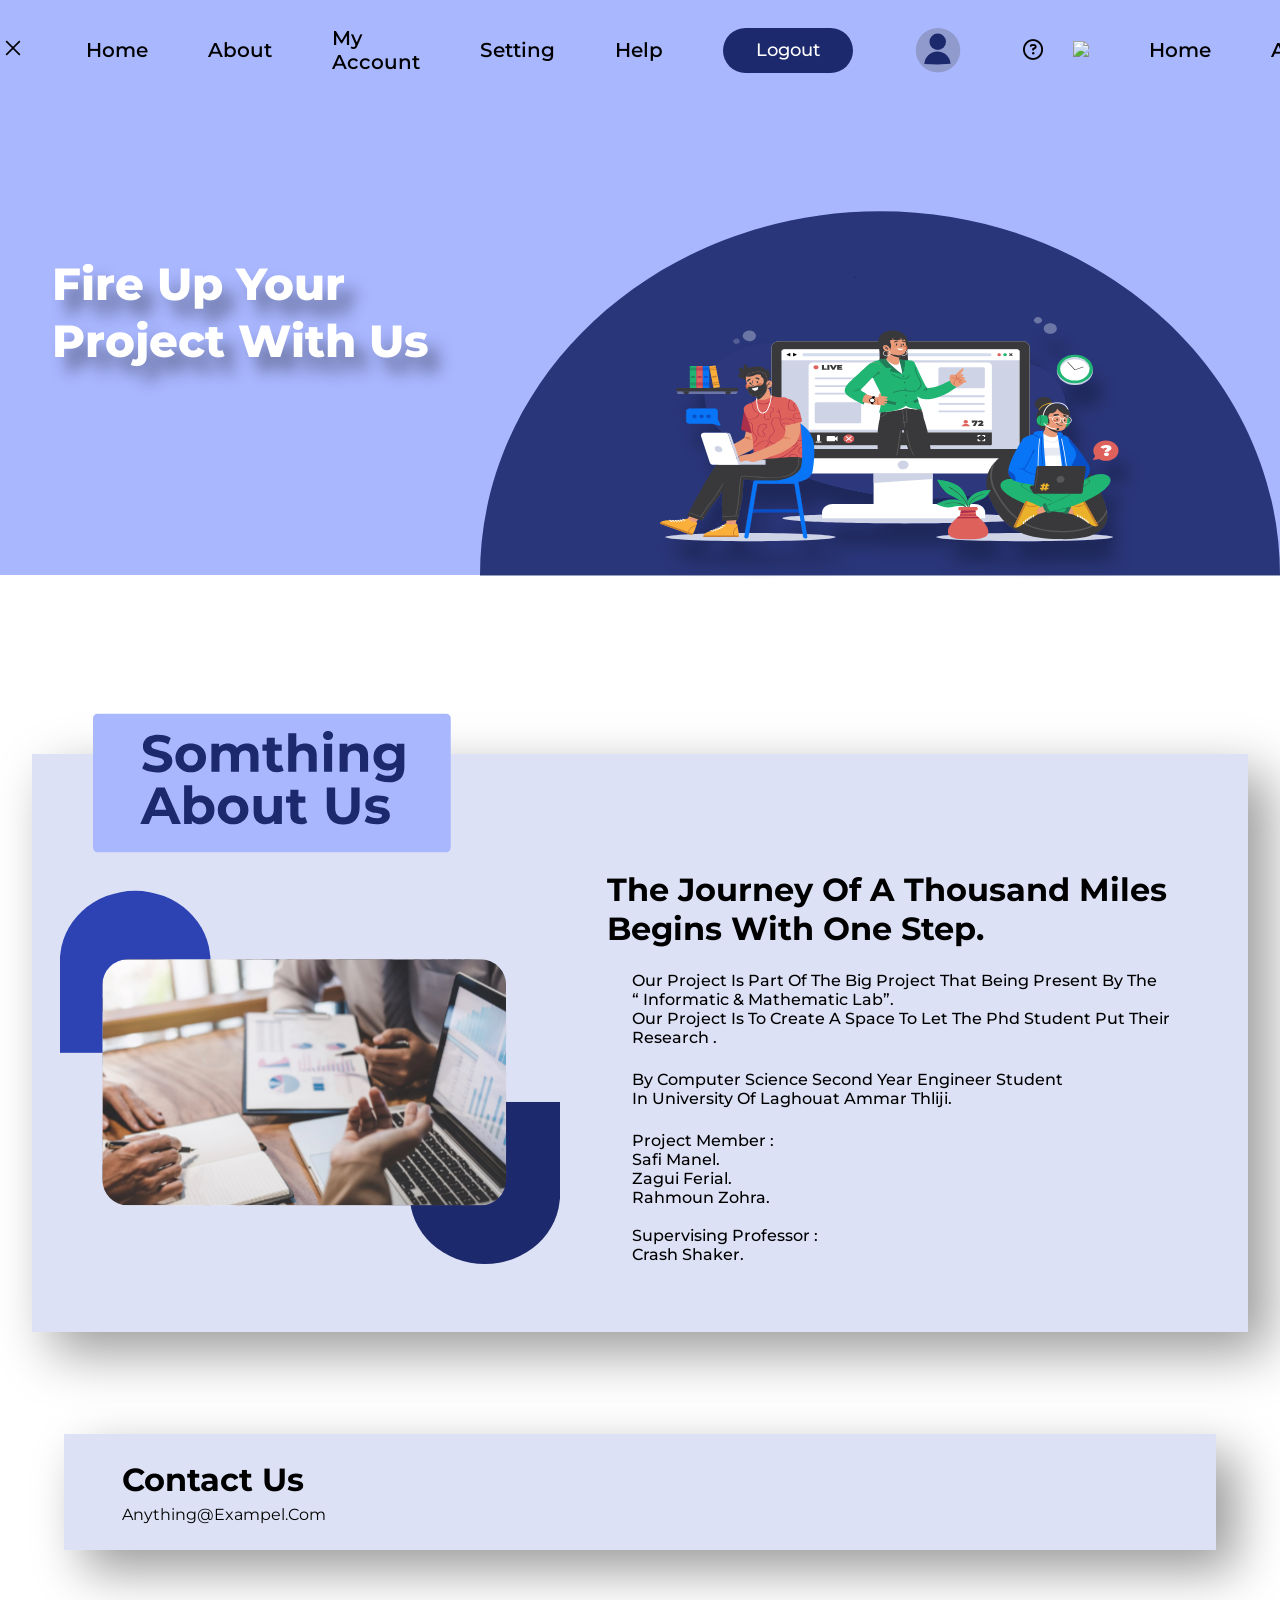
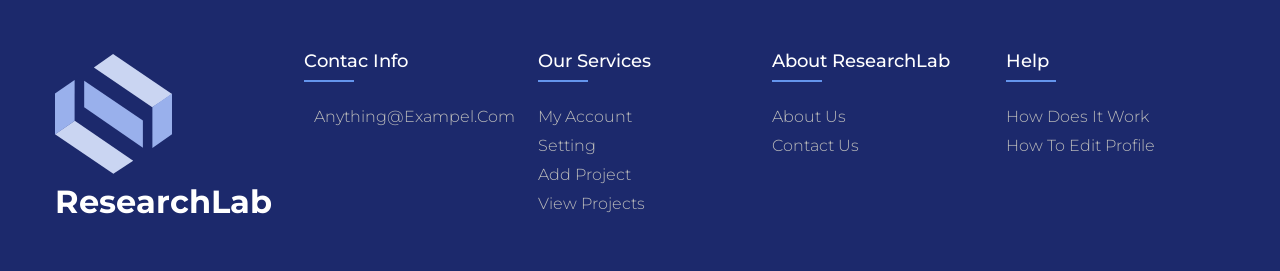
==== About2.html @ c6e063c0 "Update About2.html" ====
<!DOCTYPE html>
<html lang="en">
<head>
    <meta charset="UTF-8">
    <meta name="viewport" content="width=device-width, initial-scale=1.0">
    <title>َAbout</title>

    <link rel="stylesheet" href="AboutStyle2.css"> 
    <link rel="stylesheet" href="https://cdnjs.cloudflare.com/ajax/libs/font-awesome/6.5.1/css/all.min.css" integrity="sha512-DTOQO9RWCH3ppGqcWaEA1BIZOC6xxalwEsw9c2QQeAIftl+Vegovlnee1c9QX4TctnWMn13TZye+giMm8e2LwA==" crossorigin="anonymous" referrerpolicy="no-referrer" /> 
    <link rel="stylesheet" href="@import url('https://fonts.googleapis.com/css2?family=Rubik:ital,wght@0,300..900;1,300..900&display=swap')">
    <link href="https://fonts.googleapis.com/css2?family=Montserrat:ital,wght@0,100..900;1,100..900&family=Nokora:wght@100;300;400;700;900&display=swap" rel="stylesheet">
   

</head>
<body>
    <!--  -->
    <!-- PART 1-->
   
      
        
    <header>
        <nav>
          <ul class="sidebar">
            <li onclick="hideSidebar()"><a href="#"><svg xmlns="http://www.w3.org/2000/svg" height="26" viewBox="0 96 960 960" width="26"><path d="m249 849-42-42 231-231-231-231 42-42 231 231 231-231 42 42-231 231 231 231-42 42-231-231-231 231Z"></path></svg></a></li>
            <li><a href="Home2.html">Home</a></li>
            <li><a href="About2.html">About</a></li>
            <li><a href="#">My Account</a></li>
            <li><a href="#">Setting</a></li>
            <li><a href="#">Help </a> </li>
            <li ><button a href="#" class="btnlog"  type="submit">Logout</button></li>
            <li ><a href="#"> <img class="profile" src="Photos/profilphoto.svg"/></a></li>
            <li><a href="#"> <i class="fa-regular fa-circle-question"></i></a></li>
          </ul>
    
         
          <ul>
          
            <li><a href="#"> <img src="Photos\logo.svg"/></a></li>
            <li class="hideOnMobile"><a href="Home2.html">Home</a></li>
            <li class="hideOnMobile"><a href="About2.html">About</a></li>
            <li class="hideOnMobile"><a href="#">My Account</a></li>
            <li class="hideOnMobile"><a href="#">Setting</a></li>
            <li class="help"><a href="#">Help </a> <i class="fa-regular fa-circle-question"></i></li>
            <li class="hideOnMobile"><button a href="#" class="btnlog"  type="submit">Logout</button></li>
            <li  class="hideOnMobile"><a href="#"> <img class="profile" src="Photos/profilphoto.svg"/></a></li>
            <li class="menu-button" onclick="showSidebar()"><a href="#"><svg xmlns="http://www.w3.org/2000/svg" height="26" viewBox="0 96 960 960" width="26"><path d="M120 816v-60h720v60H120Zm0-210v-60h720v60H120Zm0-210v-60h720v60H120Z"></path></svg></a></li>
        </ul>
        </nav>
      
        <script>
          function showSidebar(){
            const sidebar = document.querySelector('.sidebar')
            sidebar.style.display = 'flex'
          }
          function hideSidebar(){
            const sidebar = document.querySelector('.sidebar')
            sidebar.style.display = 'none'
          }
        </script>

        </header>
       <!-- End of the header section -->


    <!-- PART 2 -->

    
<div class="part2">
    <div class="hero-section"  >

        <h1 class="left">Fire Up Your <br>project With Us</h1>
       <!-- <div class="img">  -->
        <img  class="rghit" src="Photos/teampohto.svg" alt="">
       <!-- </div> -->
    </div>

   
   
        <!-- <h1 div class="titl">Somthing <br>About Us</h1> -->
    <div class="About"> 
        <img src="Photos/TextF8.svg" alt="" class="img1">
        <!-- <h1>Somthing <br>About Us</h1>  -->
        <div class="content">
        <div class ="left"><img src="Photos/photoF8.svg" alt=""></div>
        <div class="rghit">
            <h1>The journey of a thousand miles <br> begins with one step.</h1>
            
            <p>Our project is part of the big project that being present by the <br>“ Informatic & mathematic  Lab”.
               <br> Our project is to create a space to let the phd student put their research .</p>
                 <p>By Computer science second year engineer student <br> In University of Laghouat Ammar Thliji.</p>

                 <ul>
                    <li class="l1"> Project Member :</li>
                    <li> Safi Manel.</li>
                    <li>  Zagui Ferial.</li>
                    <li>  Rahmoun Zohra.</li>
                   
                    <br> <li class="l1">Supervising Professor :</li>
                    <li> Crash Shaker.</li>
                  </ul>
             </div>
            </div>

</div>
   
<div class="contact">

<h1>Contact Us</h1>
<p>Anything@exampel.com</p>
</div>
</div>
      
    <!-- PART 3 -->
  <!--  -->
    <footer class="footer">
        <div class="container">
           
    
            <div class="row">
    
                <div class="footer-col">
                    <div class="Help">
                        <h4>Help</h4>
                        <ul>
                            <li><a href="#">how does it work</a></li>
                            <li><a href="#">how to Edit  profile</a></li>
                        </ul>
                    </div>
                </div>
                <div class="footer-col">
                    <div class="About">
                        <h4>About ResearchLab</h4>
                        <ul>
                            <li><a href="#">About Us</a></li>
                            <li><a href="#">Contact Us</a></li>
                        </ul>
                    </div>
                </div>
        
                    <div class="footer-col">
                    <div class="Our">
                        <h4>Our services</h4>
                        <ul>
                            <li> <a href="#">My Account</a></li>
                            <li><a href="#">Setting</a></li>
                            <li><a href="#">Add Project</a></li>
                            <li><a href="#">View Projects</a></li>
                        </ul>
                    </div>
                </div>
            
                    <div class="footer-col">
                    <div class="Contac">
                        <h4>Contac Info</h4>
                        <ul>
                            <li> <p> Anything@exampel.com  </p></li>
                            
                        </ul>
                    </div>
                </div>
                
    
                <div class=".logoF" style=" width: 20%; height:20%; user-select: none">
                    <img style="width: 50%;" src="Photos/witeLogo.svg">
                   <h1 style="color:  white; width: 300px;">ResearchLab</h1>
                 </div>
    
            </div>
        </div>
    </footer>
     
</body>
</html>
---- AboutStyle2.css ----
/* header */
 
 body{

  display: flex;
  flex-direction: column; 
  gap: 50px;
  /* justify-content: space-between; */
  width: auto;
  margin: 0;
  font-family: "Montserrat", sans-serif;
}



*{
  margin: 0; padding: 0;
  box-sizing: border-box;
  font-family: "Montserrat", sans-serif;
  outline: none; border: none;
  text-decoration: none;
  text-transform: capitalize;
  transition: .2s linear;
}


header nav{
  
  display: flex;
  flex-direction: row;
  justify-content: space-between;
  align-items: center;
  background-color:#A9B7FF;
  position: fixed; 
  top: 0;
  right: 0;
  left: 0;
  width:100%;
  height: 100px;
  z-index:100; 

} 

header .nav2{
  width:1243px;
  height: 100px;
  top: 0;
 
}

header nav ul{
  margin-right: 30px;
  height: 90%;
  /* background-color: blue;    */
  display: flex;
  align-items: center;
  gap: 60px;
  list-style: none;
  
}

nav ul a{
  /* font-family: "Poppins", sans-serif; */
  font-weight:550;
  font-size: 20px;
  color: black;
  text-decoration:none;

}

nav ul a:hover{
 color: #A9B7FF ;
 text-decoration: underline;
}

header nav #menue{
  /* padding-left: 10px;
  font-size: 30px;
  cursor: pointer; */
  display: none;
}

nav .loghelp{
  margin-left: 30px;
  display: flex;
  justify-content: space-between;
  gap: 60px;
}
nav .hmark{
  display: flex;
  justify-content: space-between;
  gap: 60px;
  align-items: center;
  gap: 10px;
}


nav.profile:hover{
transform: translateY(1.5px);
}

 nav .help a{
  font-weight:550;
  font-size: 20px;
  color: black;
  text-decoration:none;
 }

header nav  a:hover{
  color: #1e1f23;
  text-decoration:underline;
 }

 nav .logo{
  width: 90px;
  height:110px ;
  user-select: none;
  margin:3%;
}
.nav2{
  width:1243px;
  height: 100px;
  top: 0; 
 
}


nav .hmark .mark{
  width: 35px;
  height:35px ;
  user-select: none;
}
  ul .closebtn{
   
    display: inline-flex;
    cursor: pointer;
    font-size:2rem;
    position: absolute;
    right: 20px;
    top: 20px; 
    text-decoration-line: none;
    border-radius: 30px;
    width: 30px;
    height: 40px;
    color: black;
    display: none;
    
  
  }
  
.btnlog{
    background:#1C296C ;
    width: 130px;
    height: 45px;
    border:none;
    outline: none;
    border-radius: 40px;
    cursor: pointer;
    font-size:18px ;
    color: white ;
    font-weight: 500;
  
}

button:hover {
    background: #2c40a2;
    transform: translateY(1.5px);
  }

.profile{
  width:50px ;
  height:50px ;
  margin-top: 10px;
  user-select: none;
}
  
  /*  Part2 */

  .part2{
    display: flex;
    flex-direction: column;
    height: 1500px;
    margin-top: 0%;
    /* background-color: rgb(136, 138, 188); */
   
  }

  .part2 .hero-section{
    display: flex;
    align-items: center;
    justify-content: space-between;
    background-color: #A9B7FF;
    width: 100%;
    height:35%;
  
   
  
  }

  
 
  .part2 .hero-section   img{
    /* background-color: #1e1f23; */
     /* width: 60%;
     height: 80%; */
     /* align-self: self-end; */
     width: 800px;
     height: 500px;
     margin-top:165px;
     
   }


  .part2 .hero-section  h1{
    font-weight: 800;
    font-size: 45px;
    line-height: 125%;
    color: white;
    margin :0 auto;
    text-shadow: 12px 15px 16px rgba(0,0,0,0.4);

  }

  
  .part2 .About{
    display: flex;
    flex-direction: column;
    justify-content: flex-end;
    align-items: center;
    background-color: #dde1f5;
    box-shadow: 20px 20px 50px rgba(0,0,0,0.4);
    /* box-shadow: -20px -20px 50px rgba(0,0,0,0.4); */
    height: 50%;
    width: 95%;
    margin :0 auto;
    margin-top: 14%;
   
 }
 .part2 .About .img1{
  margin-top: -10%;
  margin-left: 5%;
  align-self: self-start;;
  width: 35%;
  height: 30%;
  z-index: 1; 
  
}

 .part2 .About .content{
  display: flex;
  flex-direction: row;
  margin :0 auto;
  height: 80%;
  width: 100%;
  /* background-color: #2c40a2; */


 
}
 
.About .content img{
  width: 90%;
  height: 90%;
 margin-left:5% ;
 user-select: none;
}

.About .rghit {
  display: flex;
  flex-direction: column;
  gap: 5%;
  /* background-color:aqua; */
 
 }

.About .rghit p{
  font-size: medium;
  font-weight: 500;
 
}
.About .rghit h1{
 margin-left: 3%;
  font-size:xx-large;
  font-weight: 700;
}
.About .rghit p{
  margin-left: 7%;

}
.About .rghit ul li {
  margin-left: 7%;
  font-size: medium;
  font-weight: 500;
  
}
.About .rghit ul {
  display: flex;
  flex-direction: column;
  gap: 5%;
}

 .part2 .contact{
  /* margin-top: 10%; */
  display: flex;
  flex-direction: column;
  justify-content: center;
  gap: 5%;
  box-shadow: 20px 20px 50px rgba(0,0,0,0.4);
  background-color: #dde1f5;
  width: 90%;
  height: 10%;
  margin :0 auto;
  margin-top: 8%; 
}

.part2 .contact h1,p{
margin-left: 5%;
} 


   /* Footer */





/*  */
@import url('https://fonts.googleapis.com/css2?family=Poppins:wght@300;400;500;600;700&display=swap');


.container{
	max-width: 1170px;
	margin:auto;
}
.row{
	display: flex;
  flex-direction: row-reverse;
	flex-wrap: wrap;
  /* background-color: #2c40a2; */

}
ul{
	list-style: none;
}
.footer{
	background-color:  #1C296C;
    padding: 50px 0;
}

.footer-col{
   width: 20%;
   padding: 0 15px;
   /* background-color: cornflowerblue; */
}
.footer-col h4{
	font-size: 18px;
	color: #ffffff;
	text-transform: capitalize;
	margin-bottom: 35px;
	font-weight: 500;
	position: relative;
}
.footer-col h4::before{
	content: '';
	position: absolute;
	left:0;
	bottom: -10px;
	background-color:  cornflowerblue;
  ;
	height: 2px;
	box-sizing: border-box;
	width: 50px;
}
.footer-col ul li:not(:last-child){
	margin-bottom: 10px;
}
.footer-col ul li a{
	font-size: 16px;
	text-transform: capitalize;
	color: #ffffff;
	text-decoration: none;
	font-weight: 300;
	color: #bbbbbb;
	display: block;
	transition: all 0.3s ease;
}
.footer-col ul li p{
	font-size: 16px;
	text-transform: capitalize;
	color: #ffffff;
	text-decoration: none;
	font-weight: 300;
	color: #bbbbbb;
	display: block;
	transition: all 0.3s ease;
}
.footer-col ul li a:hover{
	color: #ffffff;
	padding-left: 8px;
}
.footer-col .social-links a{
	display: inline-block;
	height: 40px;
	width: 40px;
	background-color: rgba(255,255,255,0.2);
	margin:0 10px 10px 0;
	text-align: center;
	line-height: 40px;
	border-radius: 50%;
	color: #ffffff;
	transition: all 0.5s ease;
}
.footer-col .social-links a:hover{
	color: #24262b;
	background-color: #ffffff;
}

/*responsive*/

@media(max-width: 767px){
  .footer-col{
    width: 50%;
    margin-bottom: 30px;
}

.row{
  display: flex;
  flex-direction: row;
  justify-content: space-around;
}
 footer .row h1 {
  margin-top: 5%;
 font-size:20px;

 
 }
}
@media(max-width: 574px){
  .footer-col{
    width: 100%;
}

.row{
  display: flex;
  flex-direction: column;
}
 footer .row h1 {
  margin-top: 5%;
 font-size:20px;

 
 }


}
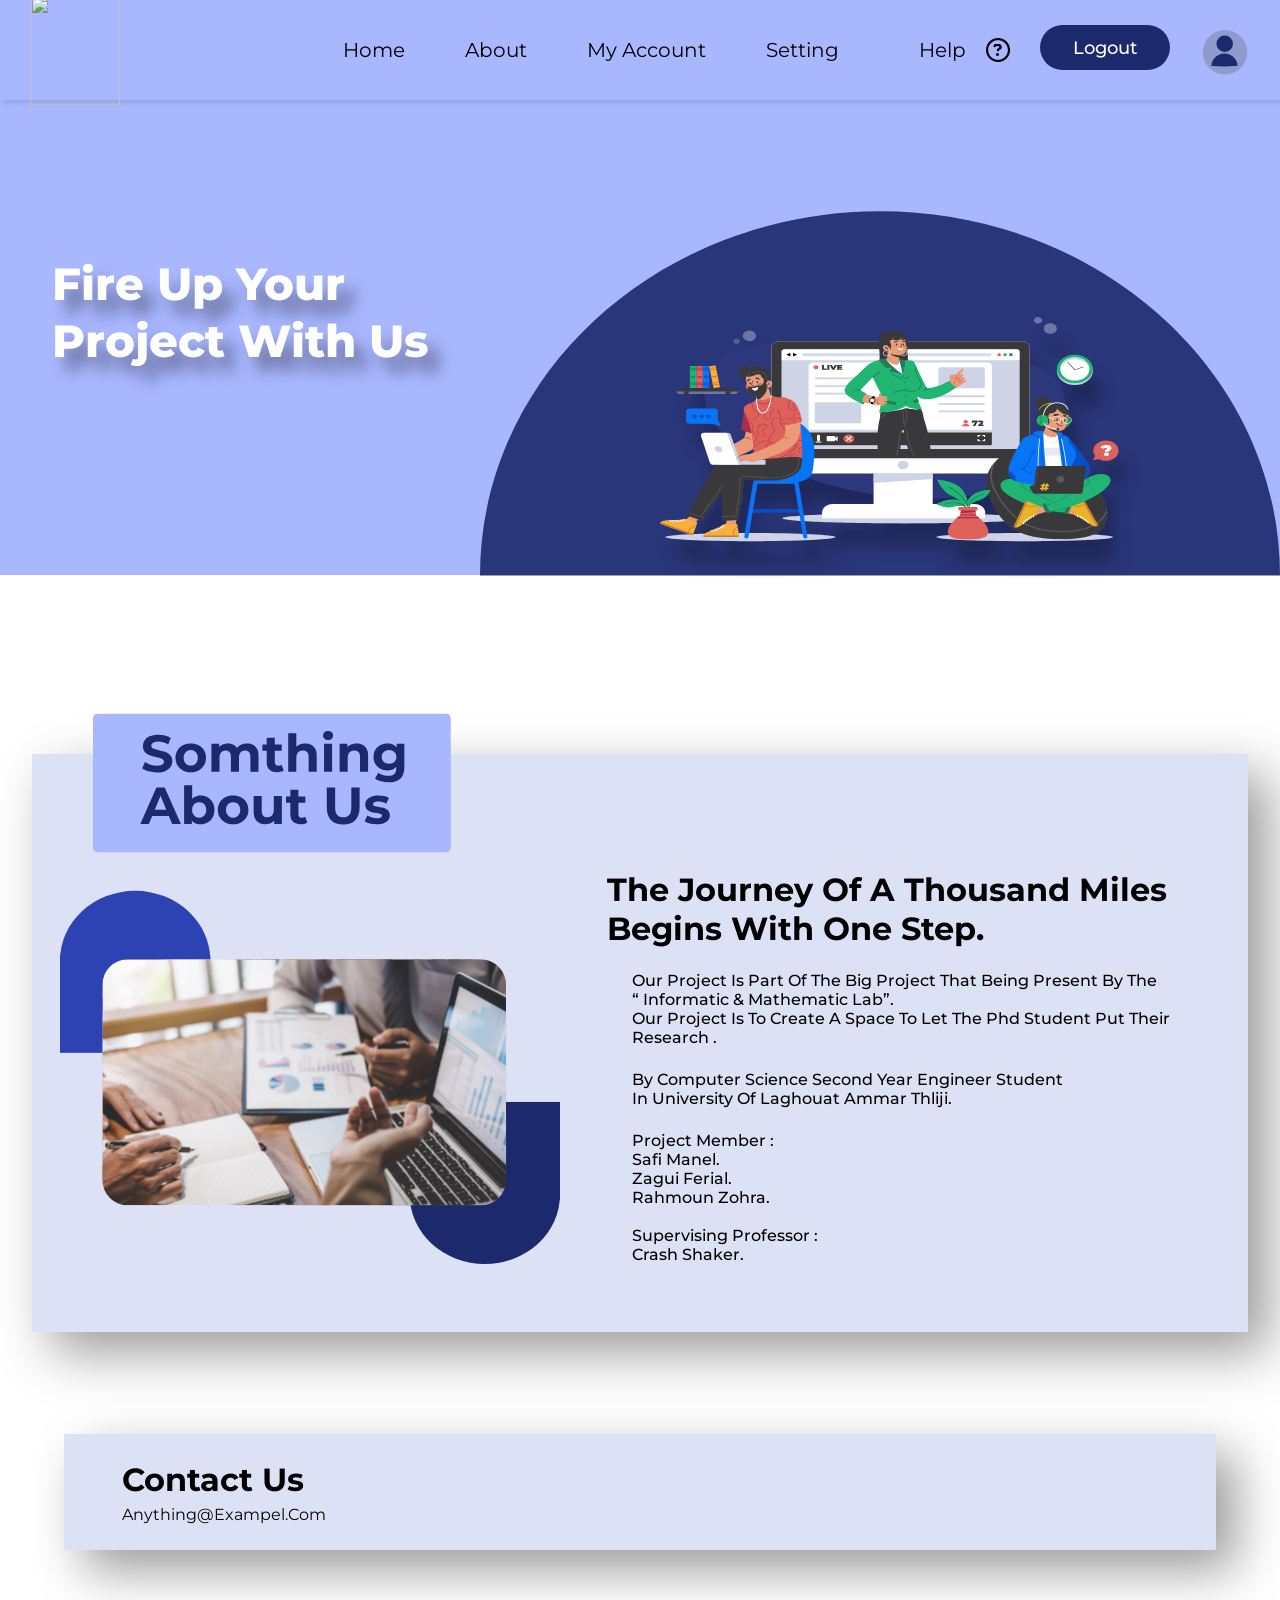
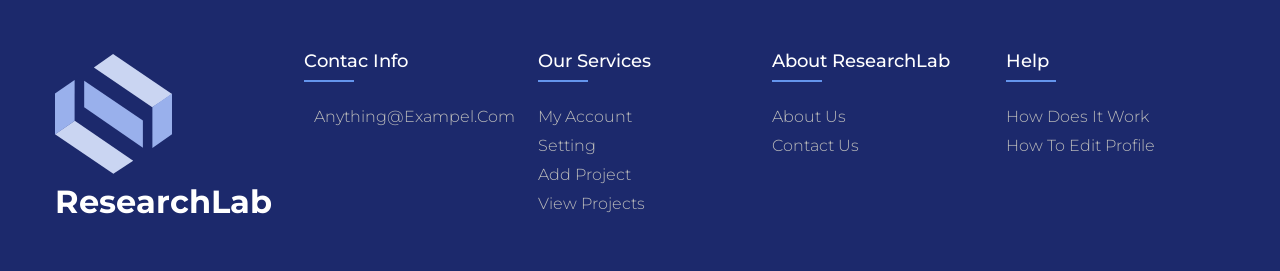
==== commit e16efe60: "Update About2.html" ====
--- a/About2.html
+++ b/About2.html
@@ -29,7 +29,7 @@
             <li><a href="#">Help </a> </li>
             <li ><button a href="#" class="btnlog"  type="submit">Logout</button></li>
             <li ><a href="#"> <img class="profile" src="Photos/profilphoto.svg"/></a></li>
-            <li><a href="#"> <i class="fa-regular fa-circle-question"></i></a></li>
+          
           </ul>
     
          
--- a/AboutStyle2.css
+++ b/AboutStyle2.css
@@ -1,21 +1,3 @@
-
-  
-
- /* header */
- 
- body{
-
-  display: flex;
-  flex-direction: column; 
-  gap: 50px;
-  /* justify-content: space-between; */
-  width: auto;
-  margin: 0;
-  font-family: "Montserrat", sans-serif;
-}
-
-
-
 *{
   margin: 0; padding: 0;
   box-sizing: border-box;
@@ -26,156 +8,163 @@
   transition: .2s linear;
 }
 
-
+body{
+  display: flex;
+  flex-direction: column; 
+  gap: 50px;
+  /* justify-content: space-between; */
+  width: auto;
+  margin: 0;
+  font-family: "Montserrat", sans-serif;
+  min-height: 100vh;
+}
+ 
 header nav{
-  
   display: flex;
   flex-direction: row;
-  justify-content: space-between;
+  justify-content: center;
   align-items: center;
-  background-color:#A9B7FF;
   position: fixed; 
+  background-color: #A9B7FF;
+  box-shadow: 3px 3px 5px rgba(0, 0, 0, 0.1);
+  height: 100px;
+  width:100%;
+  z-index:100; 
   top: 0;
   right: 0;
   left: 0;
-  width:100%;
-  height: 100px;
-  z-index:100; 
-
-} 
-
+ 
+}
 header .nav2{
   width:1243px;
   height: 100px;
   top: 0;
  
 }
-
 header nav ul{
-  margin-right: 30px;
-  height: 90%;
-  /* background-color: blue;    */
-  display: flex;
+  width: 100%;
+  list-style: none;
+  display: flex;
+  justify-content: flex-end;
   align-items: center;
-  gap: 60px;
-  list-style: none;
-  
-}
-
-nav ul a{
-  /* font-family: "Poppins", sans-serif; */
-  font-weight:550;
+}
+nav li{
+  height: 50px;
+}
+nav a{
+  height: 100%;
+  padding: 0 30px;
+  font-weight:400;
   font-size: 20px;
+  text-decoration: none;
+  display: flex;
+  align-items: center;
   color: black;
-  text-decoration:none;
-
-}
+}
+
+
 
 nav ul a:hover{
- color: #A9B7FF ;
- text-decoration: underline;
-}
-
-header nav #menue{
-  /* padding-left: 10px;
-  font-size: 30px;
-  cursor: pointer; */
-  display: none;
-}
-
-nav .loghelp{
-  margin-left: 30px;
-  display: flex;
-  justify-content: space-between;
-  gap: 60px;
-}
-nav .hmark{
-  display: flex;
-  justify-content: space-between;
-  gap: 60px;
-  align-items: center;
-  gap: 10px;
-}
-
-
-nav.profile:hover{
-transform: translateY(1.5px);
-}
-
- nav .help a{
-  font-weight:550;
-  font-size: 20px;
-  color: black;
-  text-decoration:none;
+  color: #0f1843 ;
+  text-decoration: underline;
  }
 
-header nav  a:hover{
-  color: #1e1f23;
-  text-decoration:underline;
- }
-
- nav .logo{
+nav li img{    /* logo */
   width: 90px;
   height:110px ;
   user-select: none;
-  margin:3%;
-}
-.nav2{
-  width:1243px;
-  height: 100px;
-  top: 0; 
- 
-}
-
-
-nav .hmark .mark{
-  width: 35px;
-  height:35px ;
-  user-select: none;
-}
-  ul .closebtn{
-   
-    display: inline-flex;
-    cursor: pointer;
-    font-size:2rem;
-    position: absolute;
-    right: 20px;
-    top: 20px; 
-    text-decoration-line: none;
-    border-radius: 30px;
-    width: 30px;
-    height: 40px;
-    color: black;
-    display: none;
-    
-  
-  }
-  
+
+}
+nav li:first-child {
+  margin-right: auto;
+
+}
+/*  */
+nav .help{
+  display: flex;
+  justify-content: center;
+  align-items: center;
+  padding: 0 30px;
+  /* background-color: aqua; */
+
+ 
+}
+
+nav .help a{
+  display: flex;
+  justify-content: center;
+  align-items: center;
+  padding: 0 20px;
+  height: 100%;
+  text-decoration: none;
+  color: black;
+  /* background-color: aqua; */
+}
+nav .help i{ 
+  font-size: x-large;
+ user-select: none;
+  color: black;
+ 
+
+ }  
+
+/*  */
 .btnlog{
-    background:#1C296C ;
-    width: 130px;
-    height: 45px;
-    border:none;
-    outline: none;
-    border-radius: 40px;
-    cursor: pointer;
-    font-size:18px ;
-    color: white ;
-    font-weight: 500;
-  
+  background:#1C296C ;
+  width: 130px;
+  height: 45px;
+  border:none;
+  outline: none;
+  border-radius: 40px;
+  cursor: pointer;
+  font-size:18px ;
+  color: white ;
+  font-weight: 500;
+
 }
 
 button:hover {
-    background: #2c40a2;
-    transform: translateY(1.5px);
-  }
-
-.profile{
+  background: #2c40a2;
+  transform: translateY(1.5px);
+}
+
+nav li .profile{
   width:50px ;
   height:50px ;
   margin-top: 10px;
   user-select: none;
 }
+
+nav li .profile:hover{
+  transform: translateY(1.5px);
+  }
+ 
+
+.sidebar{
+  position: fixed;
+  top: 0; 
+  right: 0;
+  height: 100vh;
+  width: 250px;
+  background-color: rgba(255, 255, 255, 0.15);
+  backdrop-filter: blur(12px);
+  box-shadow: -10px 0 10px rgba(0, 0, 0, 0.1);
+  list-style: none;
+  display: none;
+  flex-direction: column;
+  align-items: flex-start;
+  justify-content: flex-start;
+}
+.sidebar li{
+  width: 100%;
+}
+.sidebar a{
+  width: 100%;
+}
+.menu-button{
+  display: none;
+}
+
   
   /*  Part2 */
 
@@ -456,3 +445,25 @@
 
 
 }
+
+/*  */
+@media(max-width: 800px){
+  nav li img{    /* logo */
+    width: 80px;
+    height:100px ;
+  
+  }
+  .hideOnMobile,nav ul .help{
+    display: none;
+  }
+
+  .menu-button{
+    display: block;
+  }
+}
+@media(max-width: 400px){
+  .sidebar{
+    width: 100%;
+  }
+}
+
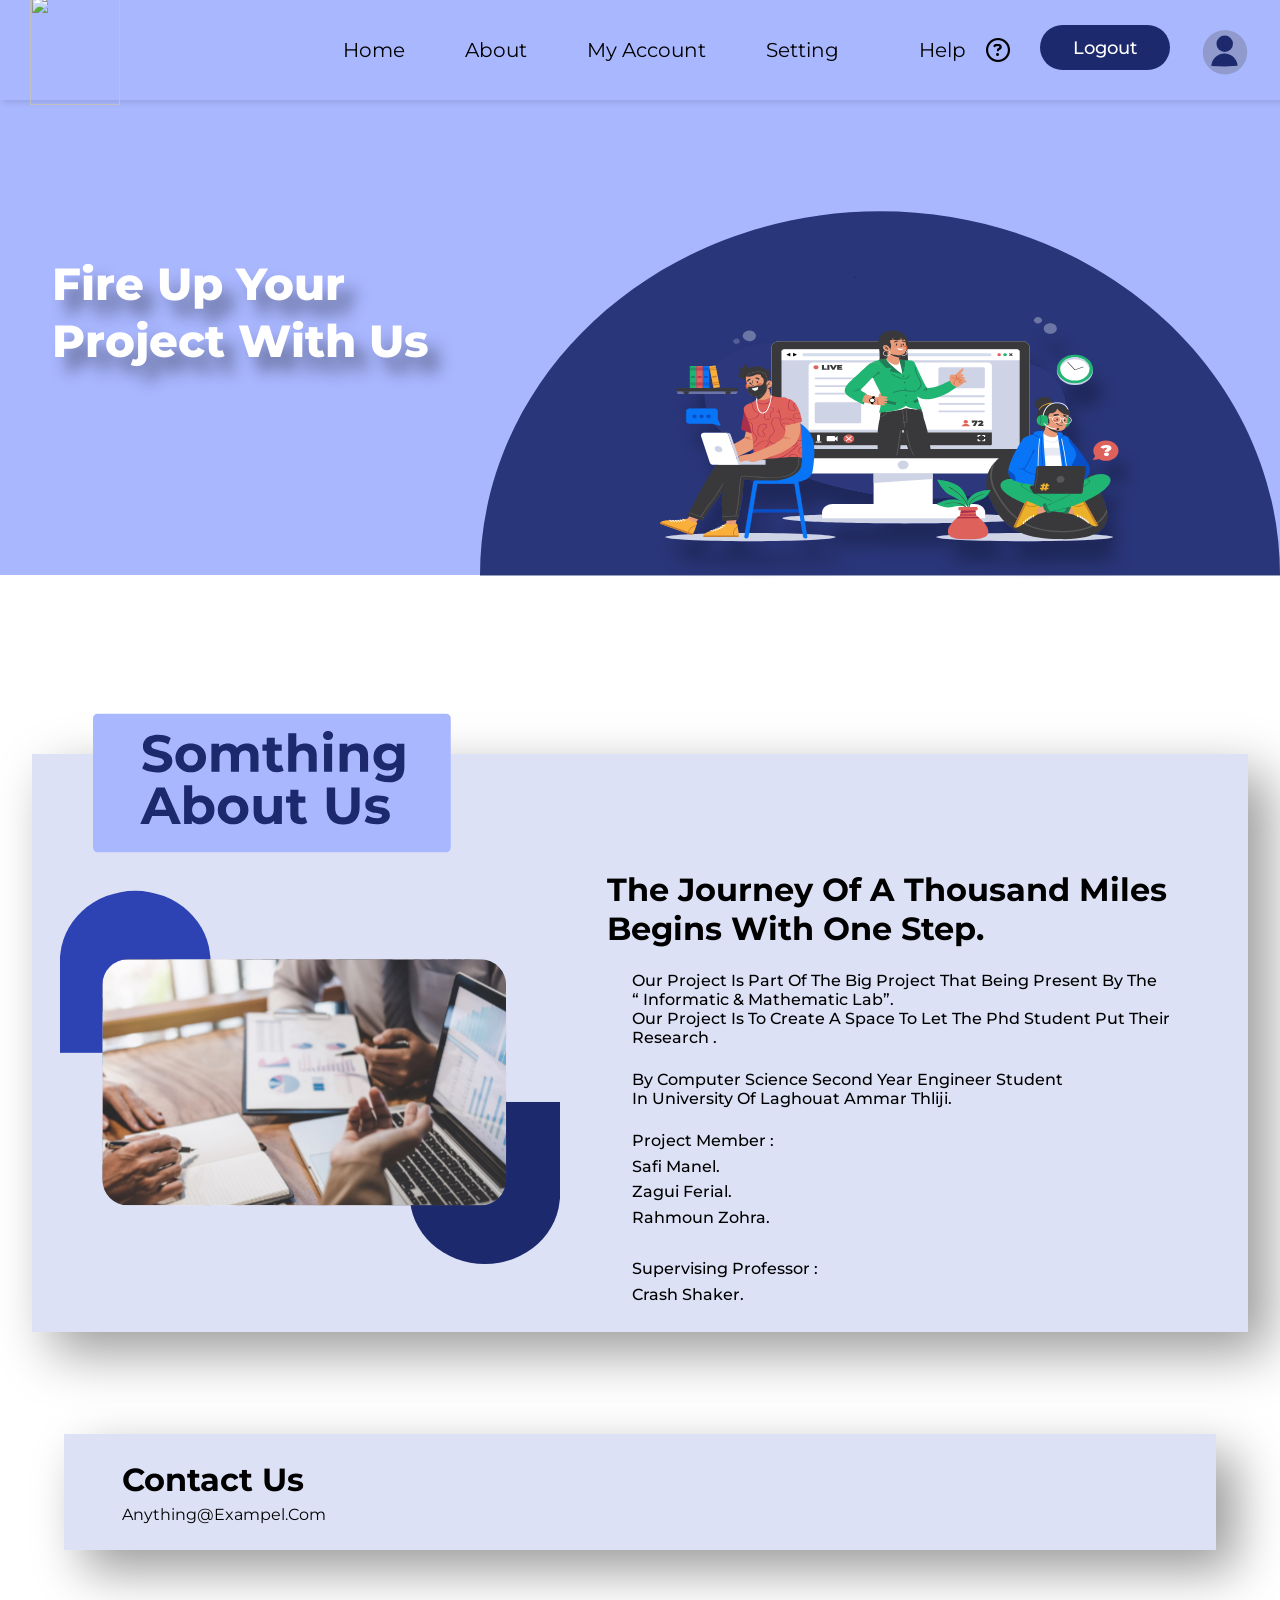
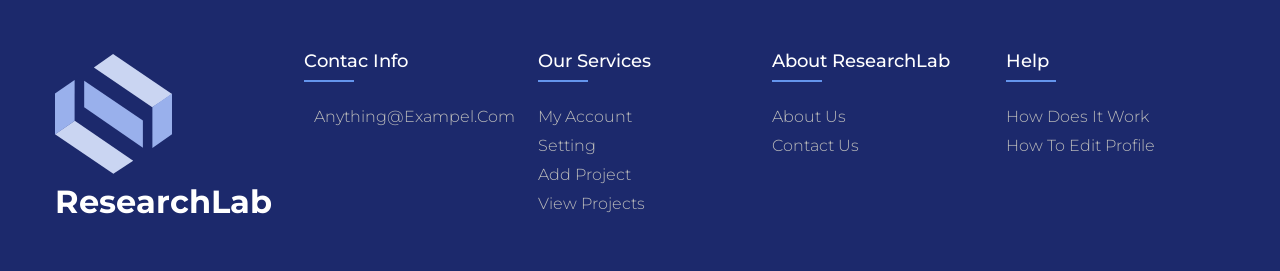
==== commit 7739623f: "mycommit" ====
--- a/About2.html
+++ b/About2.html
@@ -4,7 +4,7 @@
     <meta charset="UTF-8">
     <meta name="viewport" content="width=device-width, initial-scale=1.0">
     <title>َAbout</title>
-
+    <link rel="icon" type="image/png" href="Photos/Logo.svg">
     <link rel="stylesheet" href="AboutStyle2.css"> 
     <link rel="stylesheet" href="https://cdnjs.cloudflare.com/ajax/libs/font-awesome/6.5.1/css/all.min.css" integrity="sha512-DTOQO9RWCH3ppGqcWaEA1BIZOC6xxalwEsw9c2QQeAIftl+Vegovlnee1c9QX4TctnWMn13TZye+giMm8e2LwA==" crossorigin="anonymous" referrerpolicy="no-referrer" /> 
     <link rel="stylesheet" href="@import url('https://fonts.googleapis.com/css2?family=Rubik:ital,wght@0,300..900;1,300..900&display=swap')">
@@ -24,7 +24,7 @@
             <li onclick="hideSidebar()"><a href="#"><svg xmlns="http://www.w3.org/2000/svg" height="26" viewBox="0 96 960 960" width="26"><path d="m249 849-42-42 231-231-231-231 42-42 231 231 231-231 42 42-231 231 231 231-42 42-231-231-231 231Z"></path></svg></a></li>
             <li><a href="Home2.html">Home</a></li>
             <li><a href="About2.html">About</a></li>
-            <li><a href="#">My Account</a></li>
+            <li><a href="profile.html">My Account</a></li>
             <li><a href="#">Setting</a></li>
             <li><a href="#">Help </a> </li>
             <li ><button a href="#" class="btnlog"  type="submit">Logout</button></li>
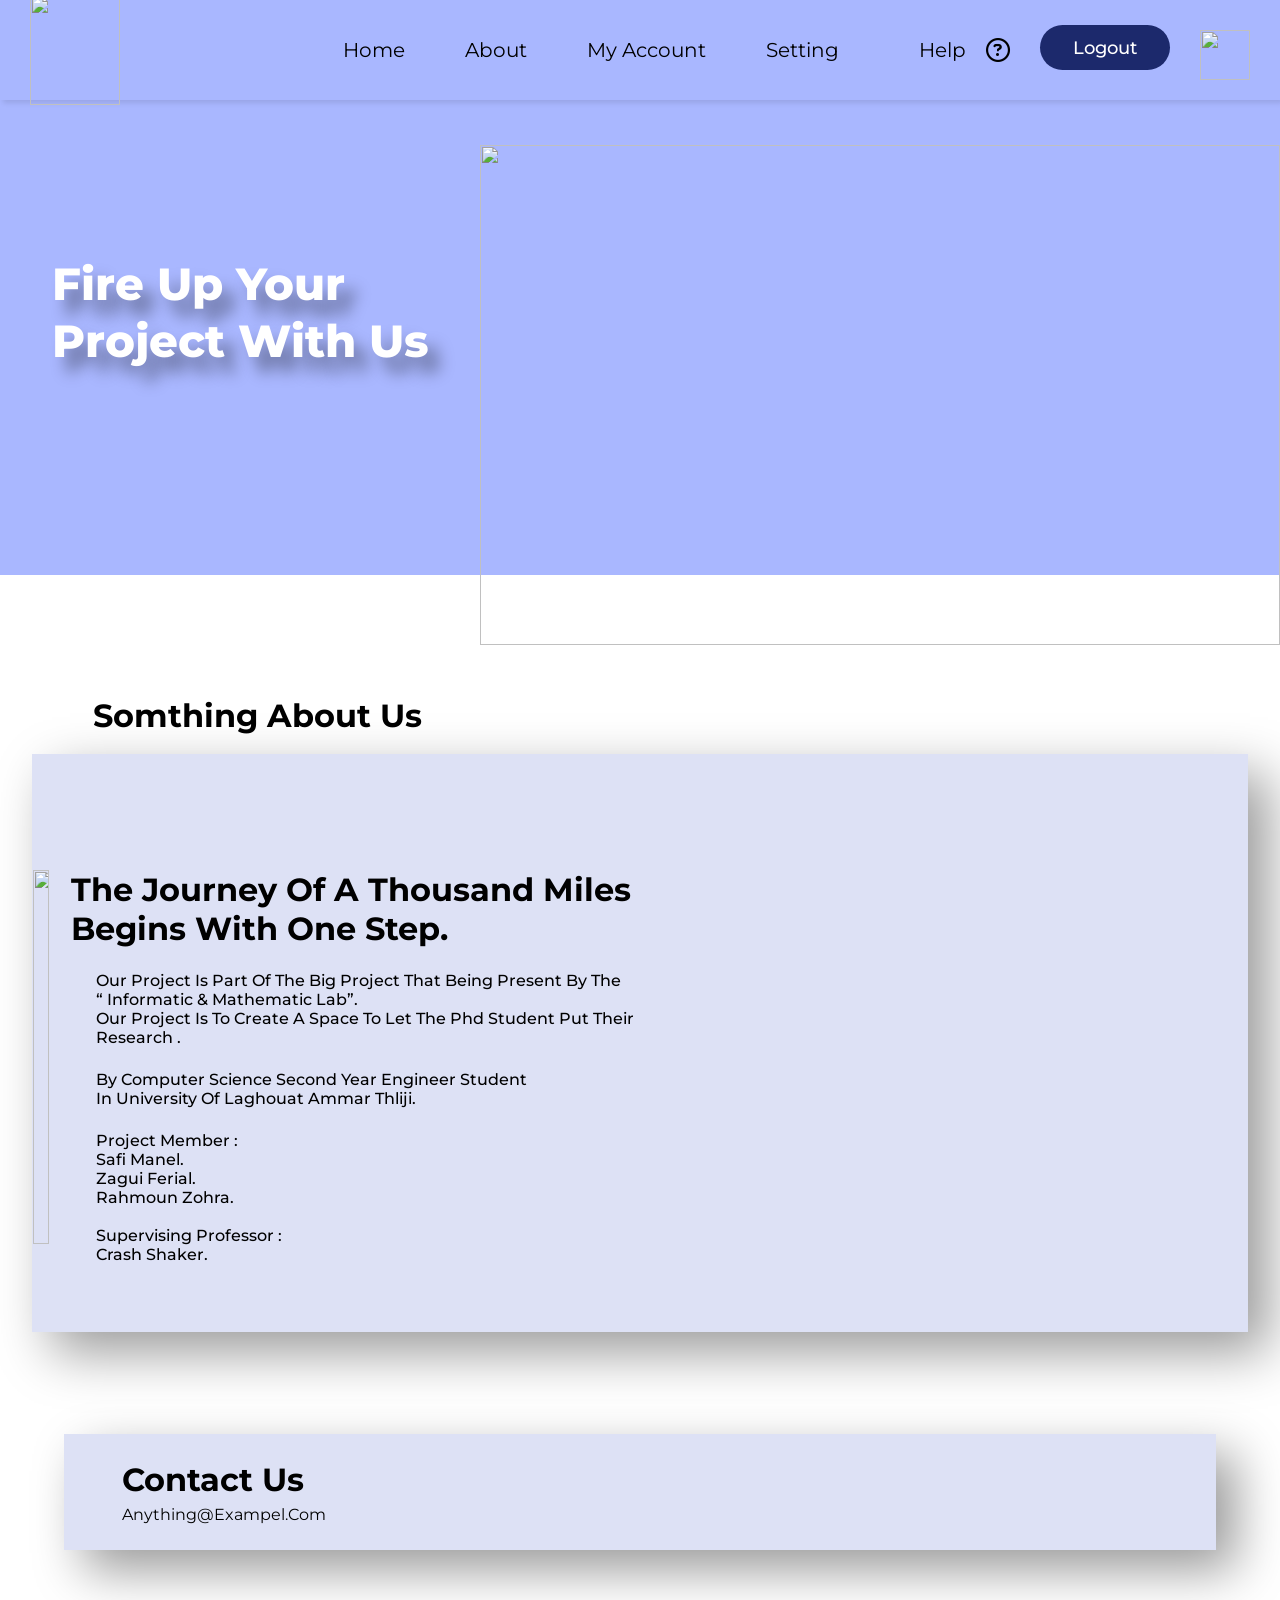
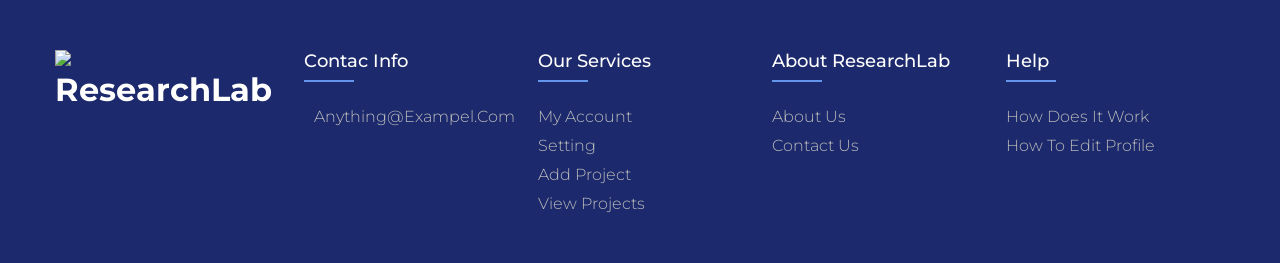
==== commit da531d71: "Update About2.html" ====
--- a/About2.html
+++ b/About2.html
@@ -4,7 +4,7 @@
     <meta charset="UTF-8">
     <meta name="viewport" content="width=device-width, initial-scale=1.0">
     <title>َAbout</title>
-    <link rel="icon" type="image/png" href="Photos/Logo.svg">
+
     <link rel="stylesheet" href="AboutStyle2.css"> 
     <link rel="stylesheet" href="https://cdnjs.cloudflare.com/ajax/libs/font-awesome/6.5.1/css/all.min.css" integrity="sha512-DTOQO9RWCH3ppGqcWaEA1BIZOC6xxalwEsw9c2QQeAIftl+Vegovlnee1c9QX4TctnWMn13TZye+giMm8e2LwA==" crossorigin="anonymous" referrerpolicy="no-referrer" /> 
     <link rel="stylesheet" href="@import url('https://fonts.googleapis.com/css2?family=Rubik:ital,wght@0,300..900;1,300..900&display=swap')">
@@ -16,33 +16,33 @@
     <!--  -->
     <!-- PART 1-->
    
-      
+    <header>
         
-    <header>
         <nav>
           <ul class="sidebar">
             <li onclick="hideSidebar()"><a href="#"><svg xmlns="http://www.w3.org/2000/svg" height="26" viewBox="0 96 960 960" width="26"><path d="m249 849-42-42 231-231-231-231 42-42 231 231 231-231 42 42-231 231 231 231-42 42-231-231-231 231Z"></path></svg></a></li>
             <li><a href="Home2.html">Home</a></li>
             <li><a href="About2.html">About</a></li>
-            <li><a href="profile.html">My Account</a></li>
+            <li><a href="#">My Account</a></li>
             <li><a href="#">Setting</a></li>
             <li><a href="#">Help </a> </li>
             <li ><button a href="#" class="btnlog"  type="submit">Logout</button></li>
-            <li ><a href="#"> <img class="profile" src="Photos/profilphoto.svg"/></a></li>
-          
+            <li ><a href="#"> <img class="profile" src="PhotoProject/profilphoto.svg"/></a></li>
+           
           </ul>
     
          
           <ul>
           
-            <li><a href="#"> <img src="Photos\logo.svg"/></a></li>
+            <li class="i1"><a href="#"> <img src="PhotoProject\Logo.svg"/></a></li>
+            <!-- <li class="i2"><a href="#"> <img src="PhotoProject/witeLogo.svg"/></a></li> -->
             <li class="hideOnMobile"><a href="Home2.html">Home</a></li>
             <li class="hideOnMobile"><a href="About2.html">About</a></li>
-            <li class="hideOnMobile"><a href="#">My Account</a></li>
+            <li class="hideOnMobile"><a href="Profile.html">My Account</a></li>
             <li class="hideOnMobile"><a href="#">Setting</a></li>
             <li class="help"><a href="#">Help </a> <i class="fa-regular fa-circle-question"></i></li>
             <li class="hideOnMobile"><button a href="#" class="btnlog"  type="submit">Logout</button></li>
-            <li  class="hideOnMobile"><a href="#"> <img class="profile" src="Photos/profilphoto.svg"/></a></li>
+            <li  class="hideOnMobile"><a href="#"> <img class="profile" src="PhotoProject/profilphoto.svg"/></a></li>
             <li class="menu-button" onclick="showSidebar()"><a href="#"><svg xmlns="http://www.w3.org/2000/svg" height="26" viewBox="0 96 960 960" width="26"><path d="M120 816v-60h720v60H120Zm0-210v-60h720v60H120Zm0-210v-60h720v60H120Z"></path></svg></a></li>
         </ul>
         </nav>
@@ -58,8 +58,8 @@
           }
         </script>
 
-        </header>
-       <!-- End of the header section -->
+    </header>
+    <!-- End of the header section -->
 
 
     <!-- PART 2 -->
@@ -70,18 +70,17 @@
 
         <h1 class="left">Fire Up Your <br>project With Us</h1>
        <!-- <div class="img">  -->
-        <img  class="rghit" src="Photos/teampohto.svg" alt="">
+        <img  class="rghit" src="PhotoProject/teamPh2.svg" alt="">
+       
        <!-- </div> -->
     </div>
-
-   
-   
+    <!-- About Part -->
         <!-- <h1 div class="titl">Somthing <br>About Us</h1> -->
     <div class="About"> 
-        <img src="Photos/TextF8.svg" alt="" class="img1">
+       <div class="img1"> <h1>Somthing About Us</h1></div>
         <!-- <h1>Somthing <br>About Us</h1>  -->
         <div class="content">
-        <div class ="left"><img src="Photos/photoF8.svg" alt=""></div>
+        <div class ="left"><img src="PhotoProject/photoF8.svg" alt=""></div>
         <div class="rghit">
             <h1>The journey of a thousand miles <br> begins with one step.</h1>
             
@@ -99,6 +98,7 @@
                     <li> Crash Shaker.</li>
                   </ul>
              </div>
+             
             </div>
 
 </div>
@@ -161,7 +161,7 @@
                 
     
                 <div class=".logoF" style=" width: 20%; height:20%; user-select: none">
-                    <img style="width: 50%;" src="Photos/witeLogo.svg">
+                    <img style="width: 50%;" src="PhotoProject/witeLogo.svg">
                    <h1 style="color:  white; width: 300px;">ResearchLab</h1>
                  </div>
     
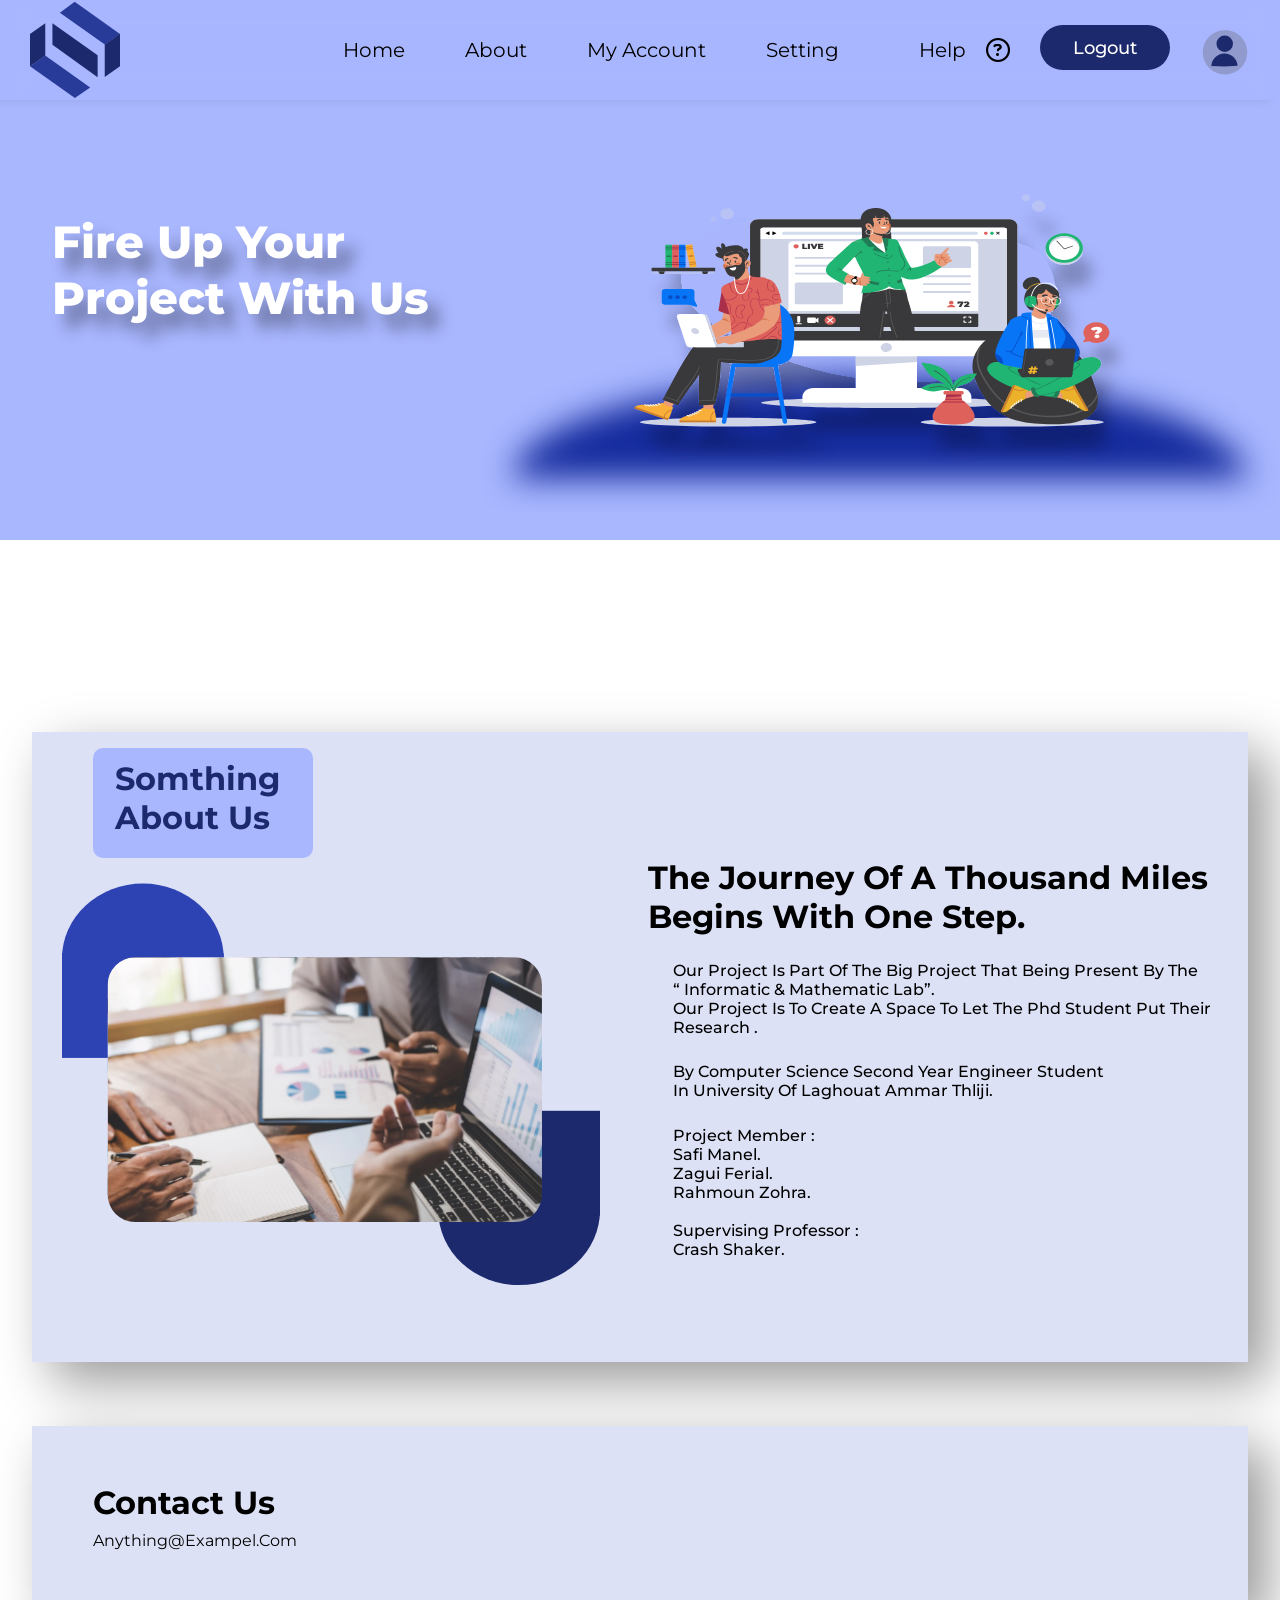
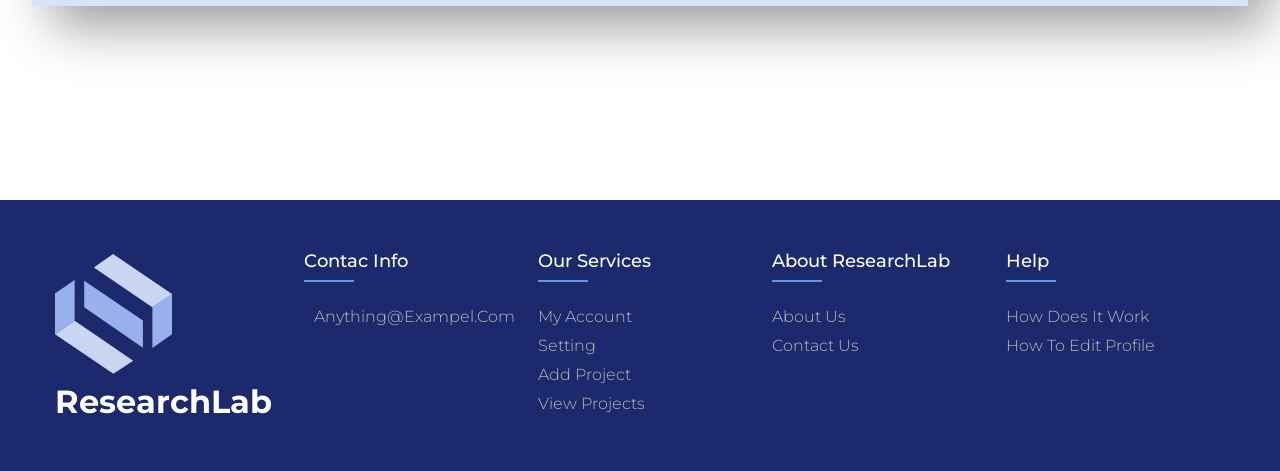
==== commit 8552f3ad: "Update About2.html" ====
--- a/About2.html
+++ b/About2.html
@@ -27,14 +27,14 @@
             <li><a href="#">Setting</a></li>
             <li><a href="#">Help </a> </li>
             <li ><button a href="#" class="btnlog"  type="submit">Logout</button></li>
-            <li ><a href="#"> <img class="profile" src="PhotoProject/profilphoto.svg"/></a></li>
+            <li ><a href="#"> <img class="profile" src="Photos/profilphoto.svg"/></a></li>
            
           </ul>
     
          
           <ul>
           
-            <li class="i1"><a href="#"> <img src="PhotoProject\Logo.svg"/></a></li>
+            <li class="i1"><a href="#"> <img src="Photos\Logo.svg"/></a></li>
             <!-- <li class="i2"><a href="#"> <img src="PhotoProject/witeLogo.svg"/></a></li> -->
             <li class="hideOnMobile"><a href="Home2.html">Home</a></li>
             <li class="hideOnMobile"><a href="About2.html">About</a></li>
@@ -42,7 +42,7 @@
             <li class="hideOnMobile"><a href="#">Setting</a></li>
             <li class="help"><a href="#">Help </a> <i class="fa-regular fa-circle-question"></i></li>
             <li class="hideOnMobile"><button a href="#" class="btnlog"  type="submit">Logout</button></li>
-            <li  class="hideOnMobile"><a href="#"> <img class="profile" src="PhotoProject/profilphoto.svg"/></a></li>
+            <li  class="hideOnMobile"><a href="#"> <img class="profile" src="Photos/profilphoto.svg"/></a></li>
             <li class="menu-button" onclick="showSidebar()"><a href="#"><svg xmlns="http://www.w3.org/2000/svg" height="26" viewBox="0 96 960 960" width="26"><path d="M120 816v-60h720v60H120Zm0-210v-60h720v60H120Zm0-210v-60h720v60H120Z"></path></svg></a></li>
         </ul>
         </nav>
@@ -70,7 +70,7 @@
 
         <h1 class="left">Fire Up Your <br>project With Us</h1>
        <!-- <div class="img">  -->
-        <img  class="rghit" src="PhotoProject/teamPh2.svg" alt="">
+        <img  class="rghit" src="Photos/teamPh2.svg" alt="">
        
        <!-- </div> -->
     </div>
@@ -80,7 +80,7 @@
        <div class="img1"> <h1>Somthing About Us</h1></div>
         <!-- <h1>Somthing <br>About Us</h1>  -->
         <div class="content">
-        <div class ="left"><img src="PhotoProject/photoF8.svg" alt=""></div>
+        <div class ="left"><img src="Photos/photoF8.svg" alt=""></div>
         <div class="rghit">
             <h1>The journey of a thousand miles <br> begins with one step.</h1>
             
@@ -161,7 +161,7 @@
                 
     
                 <div class=".logoF" style=" width: 20%; height:20%; user-select: none">
-                    <img style="width: 50%;" src="PhotoProject/witeLogo.svg">
+                    <img style="width: 50%;" src="Photos/witeLogo.svg">
                    <h1 style="color:  white; width: 300px;">ResearchLab</h1>
                  </div>
     
--- a/AboutStyle2.css
+++ b/AboutStyle2.css
@@ -1,3 +1,5 @@
+
+
 *{
   margin: 0; padding: 0;
   box-sizing: border-box;
@@ -11,8 +13,7 @@
 body{
   display: flex;
   flex-direction: column; 
-  gap: 50px;
-  /* justify-content: space-between; */
+  /* gap: 50px; */
   width: auto;
   margin: 0;
   font-family: "Montserrat", sans-serif;
@@ -25,8 +26,9 @@
   justify-content: center;
   align-items: center;
   position: fixed; 
-  background-color: #A9B7FF;
-  box-shadow: 3px 3px 5px rgba(0, 0, 0, 0.1);
+  background-color: rgba(169, 183, 255,0.15);
+    backdrop-filter: blur(12px);
+    box-shadow: -10px 0 10px rgba(0, 0, 0, 0.1);
   height: 100px;
   width:100%;
   z-index:100; 
@@ -35,12 +37,7 @@
   left: 0;
  
 }
-header .nav2{
-  width:1243px;
-  height: 100px;
-  top: 0;
- 
-}
+
 header nav ul{
   width: 100%;
   list-style: none;
@@ -61,9 +58,6 @@
   align-items: center;
   color: black;
 }
-
-
-
 nav ul a:hover{
   color: #0f1843 ;
   text-decoration: underline;
@@ -75,6 +69,7 @@
   user-select: none;
 
 }
+
 nav li:first-child {
   margin-right: auto;
 
@@ -104,8 +99,6 @@
   font-size: x-large;
  user-select: none;
   color: black;
- 
-
  }  
 
 /*  */
@@ -137,9 +130,7 @@
 
 nav li .profile:hover{
   transform: translateY(1.5px);
-  }
- 
-
+}
 .sidebar{
   position: fixed;
   top: 0; 
@@ -165,15 +156,14 @@
   display: none;
 }
 
-  
   /*  Part2 */
 
   .part2{
     display: flex;
     flex-direction: column;
-    height: 1500px;
+    height: 1800px;
     margin-top: 0%;
-    /* background-color: rgb(136, 138, 188); */
+    /* background-color: #2c40a2; */
    
   }
 
@@ -183,26 +173,17 @@
     justify-content: space-between;
     background-color: #A9B7FF;
     width: 100%;
-    height:35%;
-  
-   
-  
-  }
-
-  
- 
+    height:30%;
+  }
+
+
   .part2 .hero-section   img{
-    /* background-color: #1e1f23; */
-     /* width: 60%;
-     height: 80%; */
-     /* align-self: self-end; */
      width: 800px;
      height: 500px;
      margin-top:165px;
-     
+     /* align-self: self-end; */
+     /* background-color: #24262b; */
    }
-
-
   .part2 .hero-section  h1{
     font-weight: 800;
     font-size: 45px;
@@ -212,8 +193,6 @@
     text-shadow: 12px 15px 16px rgba(0,0,0,0.4);
 
   }
-
-  
   .part2 .About{
     display: flex;
     flex-direction: column;
@@ -222,22 +201,29 @@
     background-color: #dde1f5;
     box-shadow: 20px 20px 50px rgba(0,0,0,0.4);
     /* box-shadow: -20px -20px 50px rgba(0,0,0,0.4); */
-    height: 50%;
+    height: 35%;
     width: 95%;
     margin :0 auto;
-    margin-top: 14%;
+    margin-top: 15%;
    
  }
  .part2 .About .img1{
-  margin-top: -10%;
-  margin-left: 5%;
-  align-self: self-start;;
-  width: 35%;
-  height: 30%;
+  margin-left: 5%; 
+  align-self: self-start;
+  width: 220px;
+  height:110px;
   z-index: 1; 
-  
-}
-
+  background-color:#A9B7FF;
+  color: #1C296C;
+  border-radius:10px;
+  
+}
+.part2 .About .img1 h1{
+  margin: 0 auto;
+  margin-left: 10%;
+  margin-top: 5%;
+  
+}
  .part2 .About .content{
   display: flex;
   flex-direction: row;
@@ -246,23 +232,19 @@
   width: 100%;
   /* background-color: #2c40a2; */
 
-
- 
-}
- 
+}
 .About .content img{
   width: 90%;
   height: 90%;
  margin-left:5% ;
  user-select: none;
 }
-
 .About .rghit {
   display: flex;
   flex-direction: column;
   gap: 5%;
+  
   /* background-color:aqua; */
- 
  }
 
 .About .rghit p{
@@ -290,7 +272,9 @@
   flex-direction: column;
   gap: 5%;
 }
-
+.About .content .tabph{
+  display: none;
+}
  .part2 .contact{
   /* margin-top: 10%; */
   display: flex;
@@ -299,26 +283,17 @@
   gap: 5%;
   box-shadow: 20px 20px 50px rgba(0,0,0,0.4);
   background-color: #dde1f5;
-  width: 90%;
+  width: 95%;
   height: 10%;
   margin :0 auto;
-  margin-top: 8%; 
-}
-
+  margin-top: 5%; 
+}
 .part2 .contact h1,p{
 margin-left: 5%;
 } 
 
-
-   /* Footer */
-
-
-
-
-
+/* Footer */
 /*  */
-@import url('https://fonts.googleapis.com/css2?family=Poppins:wght@300;400;500;600;700&display=swap');
-
 
 .container{
 	max-width: 1170px;
@@ -423,8 +398,6 @@
  footer .row h1 {
   margin-top: 5%;
  font-size:20px;
-
- 
  }
 }
 @media(max-width: 574px){
@@ -439,14 +412,58 @@
  footer .row h1 {
   margin-top: 5%;
  font-size:20px;
-
- 
- }
-
-
-}
-
-/*  */
+ }
+
+}
+/* media@ */
+
+@media (min-width:800px) and (max-width:1100px){
+  
+  .part2 .hero-section   img{
+     width: 600px;
+     height: 300px;
+     margin-top:180px;
+     
+   }
+   .part2 .hero-section{
+    width: 100%;
+    height:30%;
+  }
+  .part2 .hero-section  h1{
+    font-weight: 800;
+    font-size: 38px;
+  }
+  header nav ul{
+    justify-content: center;
+  }
+  nav li{
+    height: 50px;
+  }
+  nav a{
+    height: 90%;
+    padding: 0 15px;
+    font-weight:400;
+    font-size: 18px;
+
+  }
+  nav .help{
+    padding: 0 15px;
+    
+  }
+  
+  nav .help a{
+    padding: 0 15px;
+    height: 90%;
+    
+  }
+  nav .help i{ 
+    font-size:larger;
+   user-select: none;
+    color: black;
+   
+   } 
+}
+
 @media(max-width: 800px){
   nav li img{    /* logo */
     width: 80px;
@@ -460,10 +477,118 @@
   .menu-button{
     display: block;
   }
-}
-@media(max-width: 400px){
+   /* Nav */
+  nav ul .i1 img{
+    width: 60px;
+    height:80px ;
+   
+  }
+  header nav {
+    height: 80px;
+  }
+
+  /*  hero-section  */
+  .part2 .hero-section{
+    display: flex;
+    flex-direction: column;
+    align-items: center;
+    justify-content:start;
+    height:30%;
+  
+  } 
+ 
+  .part2 .hero-section .rghit {
+    display: block;
+    width: 80%;
+    height: 70%;
+    margin-top:3% ;
+  
+  
+  }
+
+  .part2 .hero-section  h1{
+    font-weight: 800;
+    font-size: 35px;
+    margin-left: 3%;
+    margin-top: 10%;
+  
+  }
+  .part2 .About{
+    height: 80%;
+   
+ } 
+ .part2 .About .img1{
+ align-self: self-start;
+ margin-bottom: 5%;
+}
+ .part2 .About .content{
+  flex-direction: column;
+  justify-content: flex-start;
+  align-items: center;
+  gap: 5%;
+  width:90%;
+}
+.About .content img{
+display: none;
+
+}
+.About .rghit {
+height: 60%;
+justify-content: space-around;
+width:100%;
+ }
+ .About .content .tabph{
+  display: block;
+  width: 90%;
+  height: 200px;
+  background-color: blueviolet;
+ }
+}
+
+@media(max-width: 500px){
   .sidebar{
-    width: 100%;
-  }
-}
-
+    width: 55%;
+  }
+  /* hero-section */
+  .part2 .hero-section{
+    display: flex;
+    flex-direction: column;
+    align-items: center;
+    justify-content:start;
+    height:20%;
+  
+  } 
+ 
+  .part2 .hero-section .rghit {
+    height: 170px;
+    margin-top:3% ;
+  
+  }
+
+  .part2 .hero-section  h1{
+    font-weight: 800;
+    font-size: 35px;
+    margin-left: 3%;
+    margin-top: 5%;
+  }
+  /* Nav */
+  nav ul .i1 img{
+    width: 50px;
+    height:70px ;
+   
+  }
+  header nav {
+   
+    height: 70px;
+  }
+  /* About */
+  .part2 .About .content{
+    gap: 3%;
+  }
+  .About .rghit {
+    height: 70%;
+    justify-content: space-around;
+    width:100%;
+     }
+ 
+}
